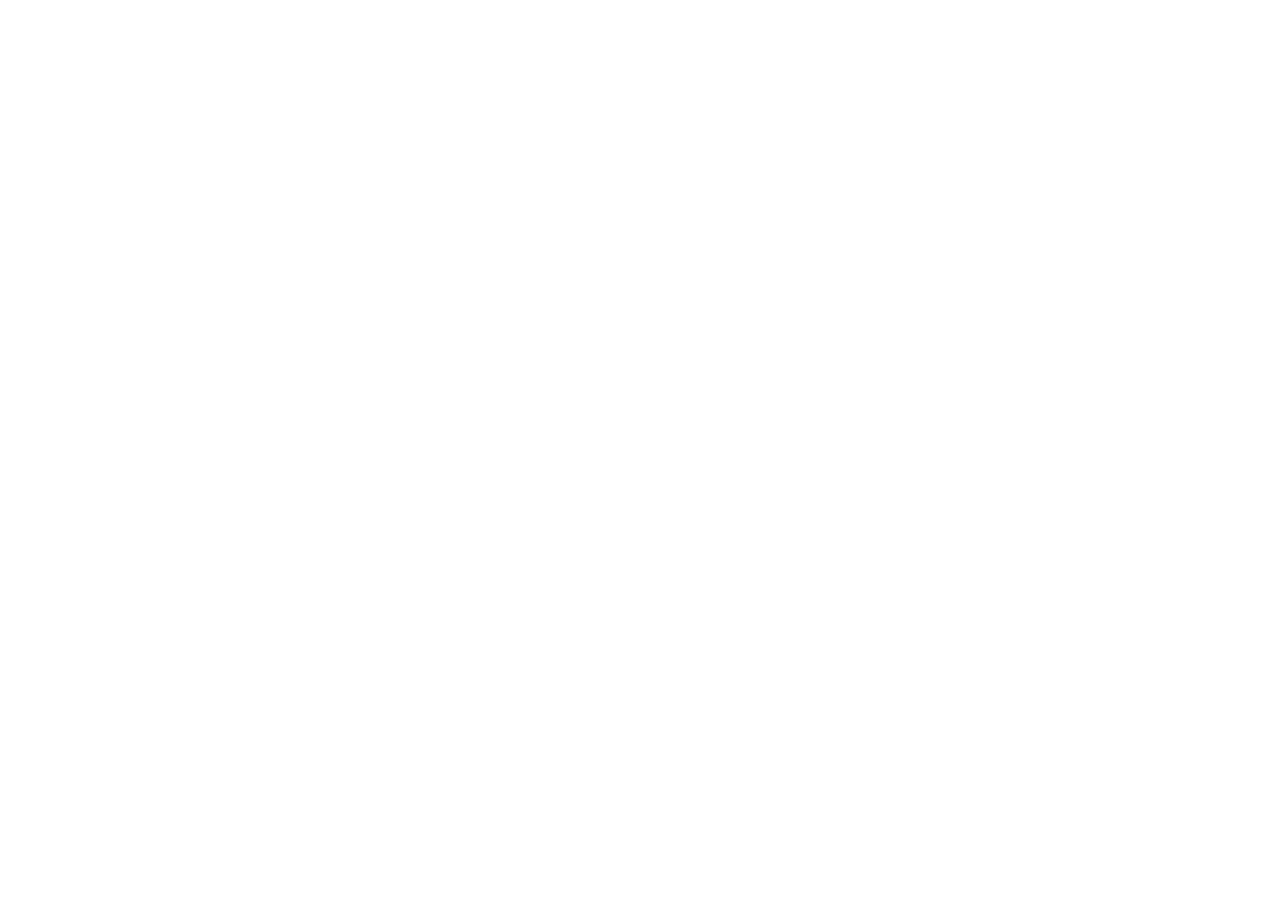
==== index.html @ d38f50a6 "created html css" ====
<!DOCTYPE html>
<html lang="en">
<head>
    <meta charset="UTF-8">
    <meta name="viewport" content="width=device-width, initial-scale=1.0">
    <title>Ninea's Portfolio for great websites</title>
    <!-- My Style Sheet -->
    <link rel="stylesheet" href="style.css">
</head>
<body>
    
</body>
</html>
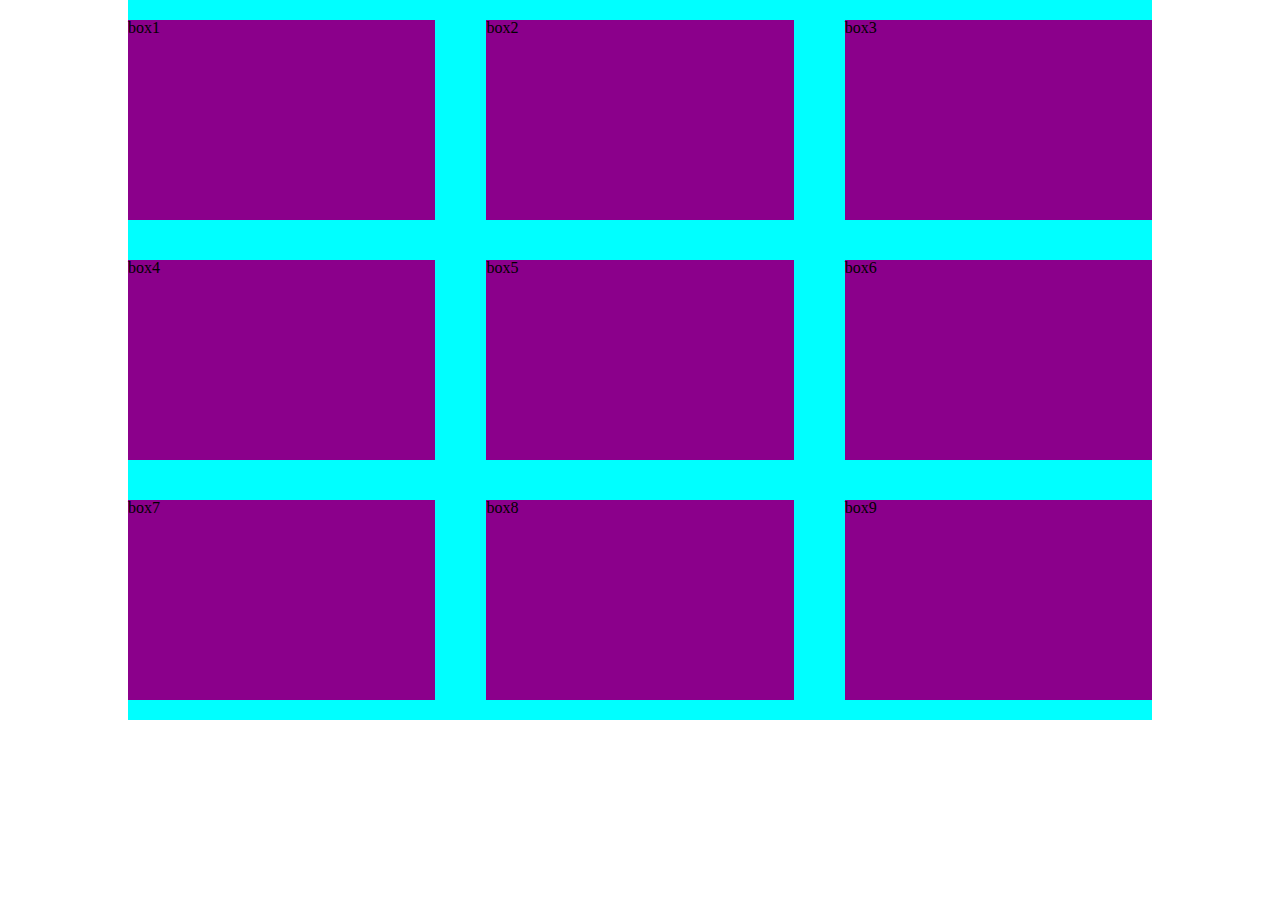
==== commit 3b6ac369: "made responsive site" ====
--- a/index.html
+++ b/index.html
@@ -4,10 +4,51 @@
     <meta charset="UTF-8">
     <meta name="viewport" content="width=device-width, initial-scale=1.0">
     <title>Ninea's Portfolio for great websites</title>
+   
+    <!-- RESET -->
+    <link rel="stylesheet" href="css-reset.css">
+
     <!-- My Style Sheet -->
     <link rel="stylesheet" href="style.css">
 </head>
+
+
 <body>
     
+    <div class="container">
+
+        <div class="col">
+            <h1>box1</h1>
+        </div>
+        <div class="col">
+            <h1>box2</h1>
+        </div>
+        <div class="col">
+            <h1>box3</h1>
+        </div>
+        <div class="col">
+            <h1>box4</h1>
+        </div>
+        <div class="col">
+            <h1>box5</h1>
+        </div>
+        <div class="col">
+            <h1>box6</h1>
+        </div>
+        <div class="col">
+            <h1>box7</h1>
+        </div>
+        <div class="col">
+            <h1>box8</h1>
+        </div>
+        <div class="col">
+            <h1>box9</h1>
+        </div>
+        <div class="col hide-on-Descktop">
+            <h1>box10</h1>
+        </div>
+
+    </div>
+
 </body>
 </html>--- a/style.css
+++ b/style.css
@@ -0,0 +1,44 @@
+/* Global View */
+body{
+    margin: 0;
+}
+.container {
+    background-color: cyan;
+    min-height: 500px;
+    max-width: 1024px;
+    margin: 0 auto;
+    display: flex;
+    flex-wrap: wrap;
+    justify-content: space-between;
+}
+
+.col {
+    background-color: darkmagenta;
+    min-height: 200px;
+    width: 30%;
+    margin: 20px 0px;
+}
+
+.hide-on-Descktop {
+    display: none;
+}
+
+/* Tablet View */
+@media (max-width: 768px){
+
+    .col{
+        width: 45%;
+    }
+
+    .hide-on-Descktop {
+        display: block;
+    }
+
+}
+
+/* Mobile View */
+@media (max-width: 400px){
+    .col{
+        width: 100%;
+    }
+}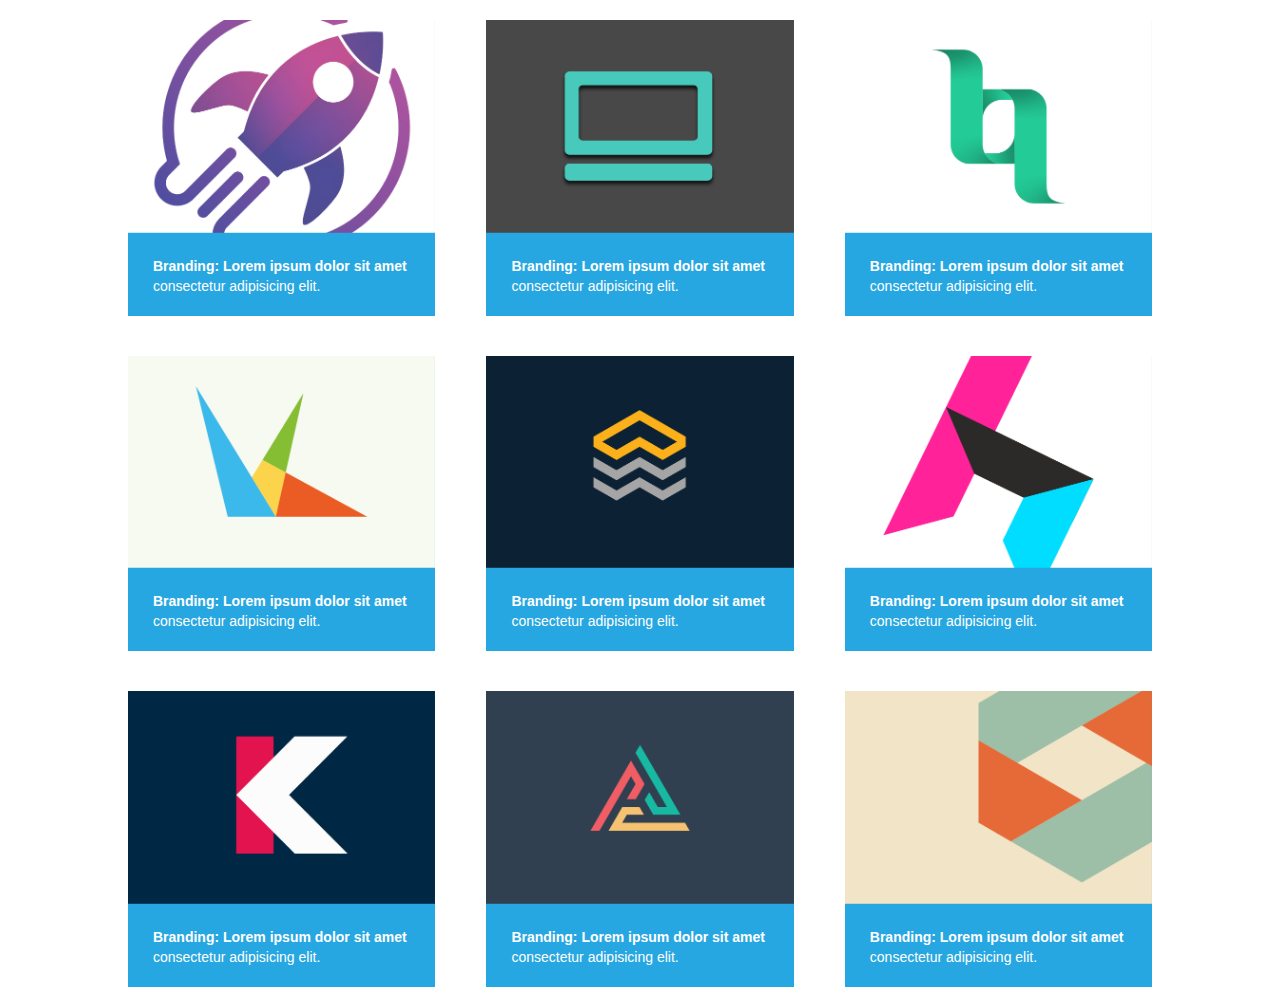
==== commit d52f5f34: "Added text and images" ====
--- a/index.html
+++ b/index.html
@@ -18,34 +18,44 @@
     <div class="container">
 
         <div class="col">
-            <h1>box1</h1>
+            <img src="images/image1@2x.png" alt="">
+            <p>Branding: Lorem ipsum dolor sit amet consectetur adipisicing elit.</p>
         </div>
         <div class="col">
-            <h1>box2</h1>
+            <img src="images/image2@2x.png" alt="">
+            <p>Branding: Lorem ipsum dolor sit amet consectetur adipisicing elit.</p>
         </div>
         <div class="col">
-            <h1>box3</h1>
+            <img src="images/image3@2x.png" alt="">
+            <p>Branding: Lorem ipsum dolor sit amet consectetur adipisicing elit.</p>
         </div>
         <div class="col">
-            <h1>box4</h1>
+            <img src="images/image4@2x.png" alt="">
+            <p>Branding: Lorem ipsum dolor sit amet consectetur adipisicing elit.</p>
         </div>
         <div class="col">
-            <h1>box5</h1>
+            <img src="images/image5@2x.png" alt="">
+            <p>Branding: Lorem ipsum dolor sit amet consectetur adipisicing elit.</p>
         </div>
         <div class="col">
-            <h1>box6</h1>
+            <img src="images/image6@2x.png" alt="">
+            <p>Branding: Lorem ipsum dolor sit amet consectetur adipisicing elit.</p>
         </div>
         <div class="col">
-            <h1>box7</h1>
+            <img src="images/image7@2x.png" alt="">
+            <p>Branding: Lorem ipsum dolor sit amet consectetur adipisicing elit.</p>
         </div>
         <div class="col">
-            <h1>box8</h1>
+            <img src="images/image8@2x.png" alt="">
+            <p>Branding: Lorem ipsum dolor sit amet consectetur adipisicing elit.</p>
         </div>
         <div class="col">
-            <h1>box9</h1>
+            <img src="images/image9@2x.png" alt="">
+            <p>Branding: Lorem ipsum dolor sit amet consectetur adipisicing elit.</p>
         </div>
         <div class="col hide-on-Descktop">
-            <h1>box10</h1>
+            <img src="images/image10@2x.png" alt="">
+            <p>Branding: Lorem ipsum dolor sit amet consectetur adipisicing elit.</p>
         </div>
 
     </div>
--- a/style.css
+++ b/style.css
@@ -1,9 +1,9 @@
 /* Global View */
 body{
     margin: 0;
+    font-family: Arial, Helvetica, sans-serif;
 }
 .container {
-    background-color: cyan;
     min-height: 500px;
     max-width: 1024px;
     margin: 0 auto;
@@ -13,15 +13,37 @@
 }
 
 .col {
-    background-color: darkmagenta;
-    min-height: 200px;
     width: 30%;
     margin: 20px 0px;
+    background-color: rgb(39, 167, 226);
 }
 
 .hide-on-Descktop {
     display: none;
 }
+
+.col img {
+    width: 100%;
+    height: auto;
+}
+
+p{
+    color: white;
+    margin: 20px 25px;
+    line-height: 1.25rem;
+}
+
+.col p {
+    font-size: 0.875rem;
+}
+
+.col P::first-line{
+    font-weight: bold;
+}
+
+
+
+
 
 /* Tablet View */
 @media (max-width: 768px){
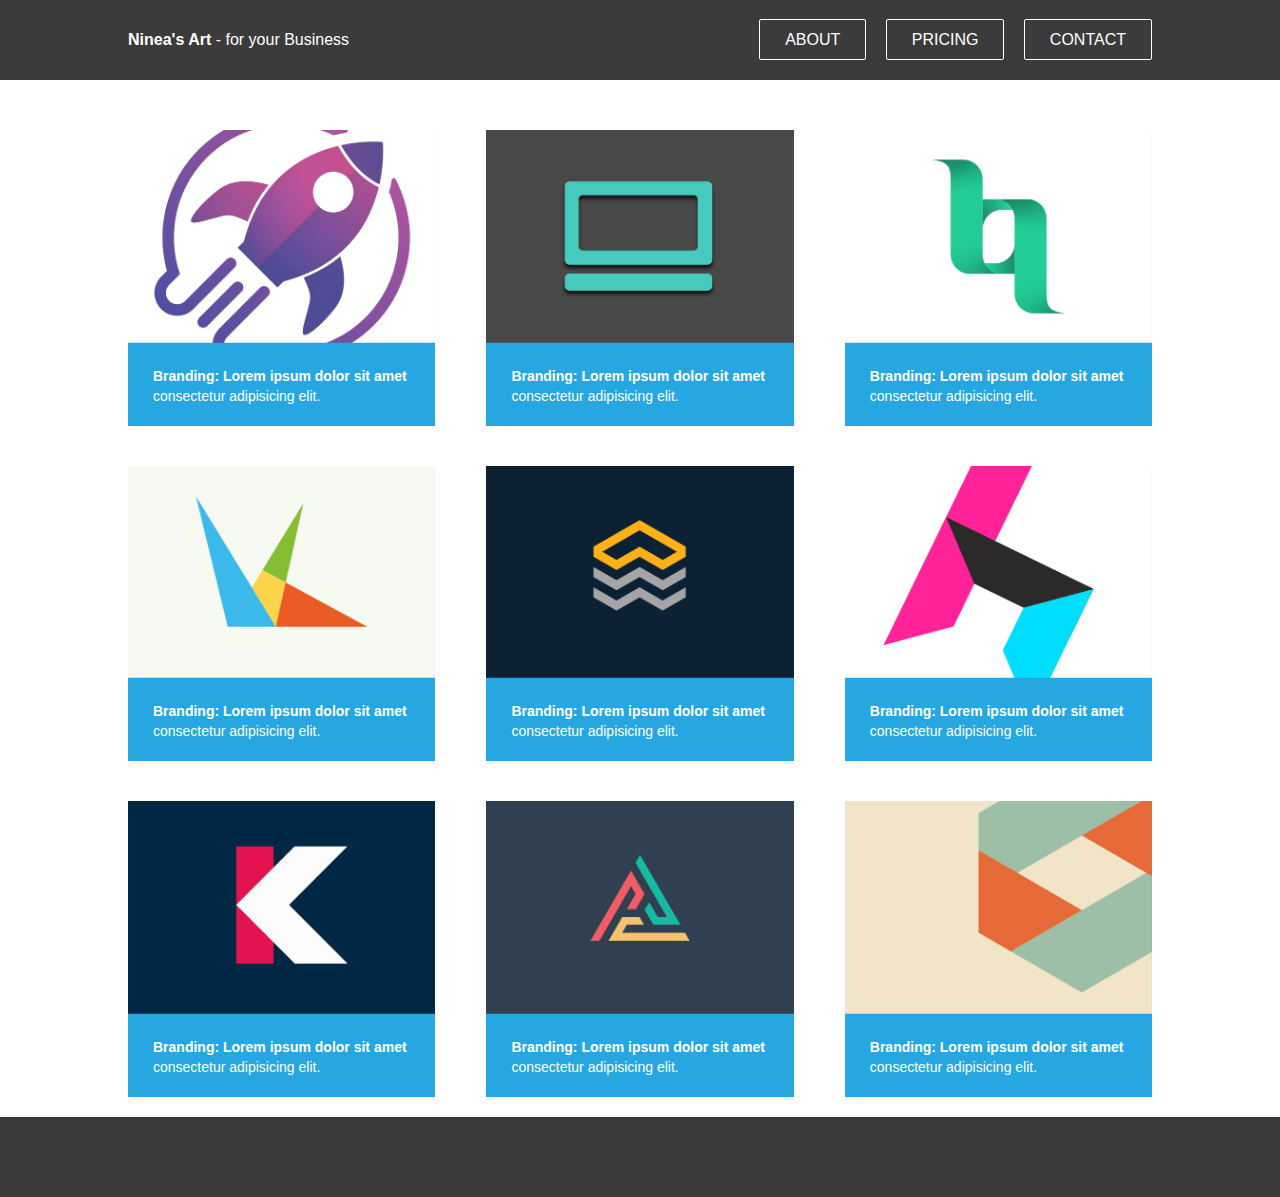
==== commit e28f9227: "header is added" ====
--- a/index.html
+++ b/index.html
@@ -14,6 +14,17 @@
 
 
 <body>
+
+    <header>
+        <div class="header-container">
+            <a href="index.html"><div class="logo"><h4> <span style="font-weight: bold;">Ninea's Art </span> - for your Business</h4></div></a>
+            <nav>
+                <a href="#">ABOUT</a>
+                <a href="#">PRICING</a>
+                <a href="#">CONTACT</a>
+            </nav>
+        </div>
+    </header>
     
     <div class="container">
 
@@ -60,5 +71,11 @@
 
     </div>
 
+    <footer>
+        <div class="footer-container">
+
+        </div>
+    </footer>
+
 </body>
 </html>--- a/style.css
+++ b/style.css
@@ -3,6 +3,7 @@
     margin: 0;
     font-family: Arial, Helvetica, sans-serif;
 }
+
 .container {
     min-height: 500px;
     max-width: 1024px;
@@ -10,6 +11,31 @@
     display: flex;
     flex-wrap: wrap;
     justify-content: space-between;
+}
+
+header {
+    width: 100%;
+    min-height: 80px;
+    background-color: rgb(59, 59, 59);
+    margin-bottom: 30px;
+}
+
+.header-container, .footer-container {
+    max-width: 1024px;
+    min-height: 80px;
+    margin: 0 auto;
+}
+
+footer {
+    
+    width: 100%;
+    min-height: 80px;
+    background-color: rgb(59, 59, 59);    
+}
+
+a {
+    text-decoration: none;
+    color: white;
 }
 
 .col {
@@ -41,6 +67,21 @@
     font-weight: bold;
 }
 
+h4 {
+    font-size: 1rem;
+    color: white;
+}
+.header-container{
+    display: flex;
+    justify-content: space-between;
+    align-items: center;
+}
+nav a {
+    border: solid white 1px;
+    border-radius: 2px;
+    padding: 11px 25px;
+    margin-left: 15px;
+}
 
 
 
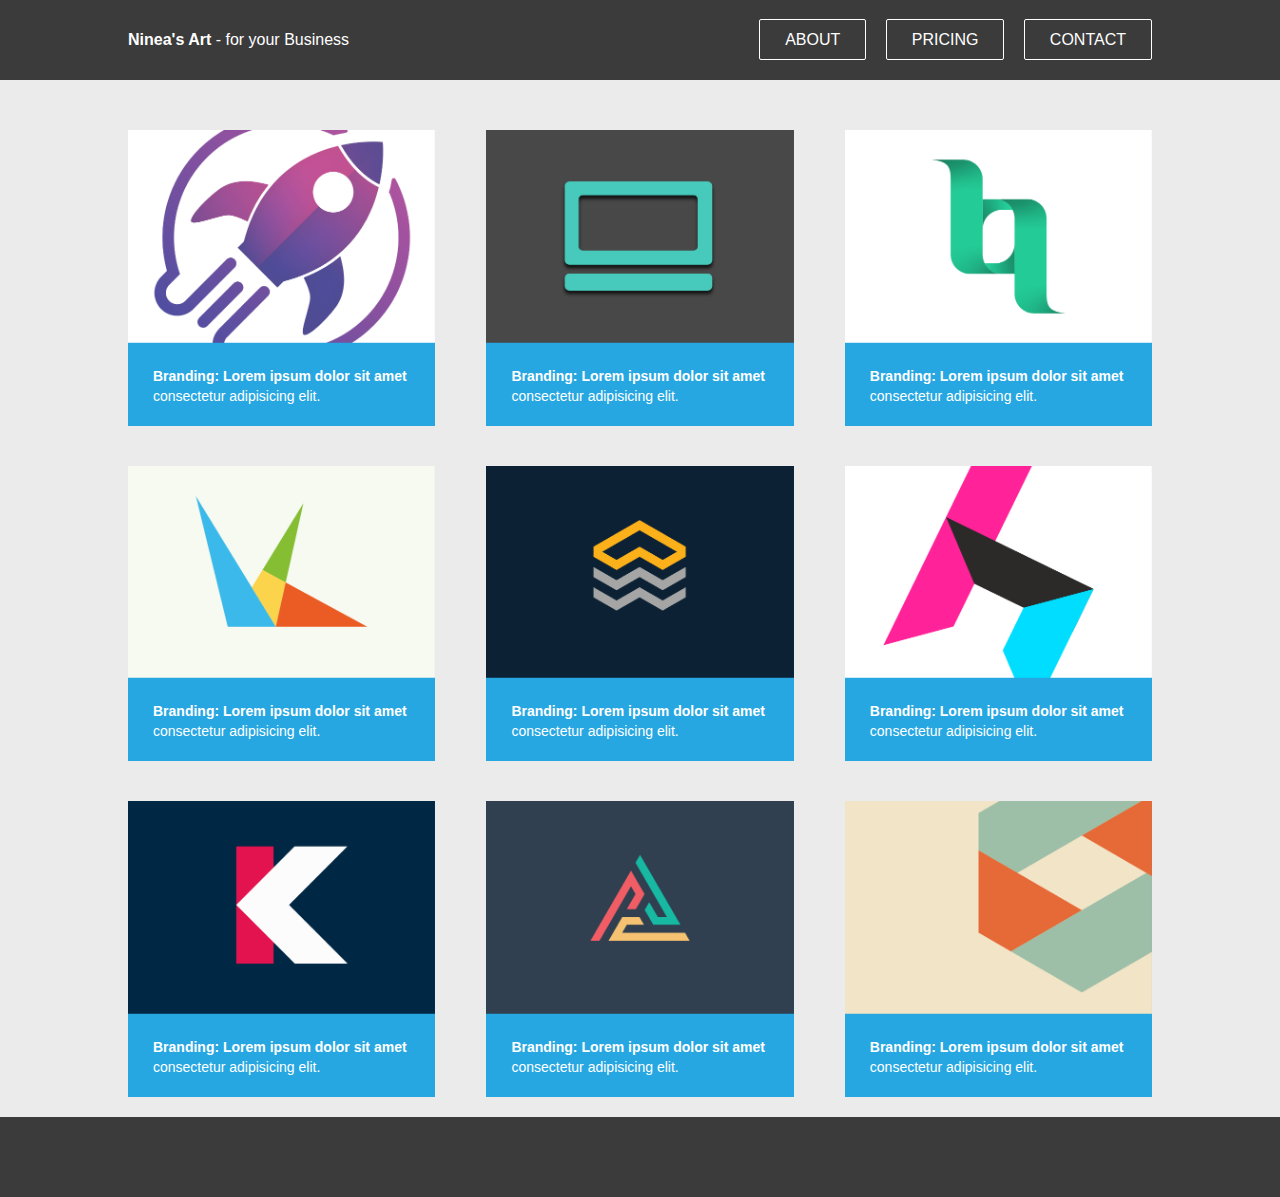
==== commit 7a707c4b: "fixed menu" ====
--- a/index.html
+++ b/index.html
@@ -17,11 +17,11 @@
 
     <header>
         <div class="header-container">
-            <a href="index.html"><div class="logo"><h4> <span style="font-weight: bold;">Ninea's Art </span> - for your Business</h4></div></a>
+            <a href="index.html"><div class="logo"><h4> <span class="highlight">Ninea's Art</span> - for your Business</h4></div></a>
             <nav>
-                <a href="#">ABOUT</a>
-                <a href="#">PRICING</a>
-                <a href="#">CONTACT</a>
+                <a href="#" class="mybutton">ABOUT</a>
+                <a href="#" class="mybutton">PRICING</a>
+                <a href="#" class="mybutton">CONTACT</a>
             </nav>
         </div>
     </header>
--- a/style.css
+++ b/style.css
@@ -2,6 +2,8 @@
 body{
     margin: 0;
     font-family: Arial, Helvetica, sans-serif;
+    color: white;
+    background-color: #ebebeb;
 }
 
 .container {
@@ -11,13 +13,14 @@
     display: flex;
     flex-wrap: wrap;
     justify-content: space-between;
+    padding-top: 110px;
 }
 
 header {
     width: 100%;
     min-height: 80px;
     background-color: rgb(59, 59, 59);
-    margin-bottom: 30px;
+    position: fixed;
 }
 
 .header-container, .footer-container {
@@ -54,7 +57,6 @@
 }
 
 p{
-    color: white;
     margin: 20px 25px;
     line-height: 1.25rem;
 }
@@ -69,7 +71,6 @@
 
 h4 {
     font-size: 1rem;
-    color: white;
 }
 .header-container{
     display: flex;
@@ -83,6 +84,9 @@
     margin-left: 15px;
 }
 
+.highlight {
+    font-weight: bold;
+}
 
 
 
